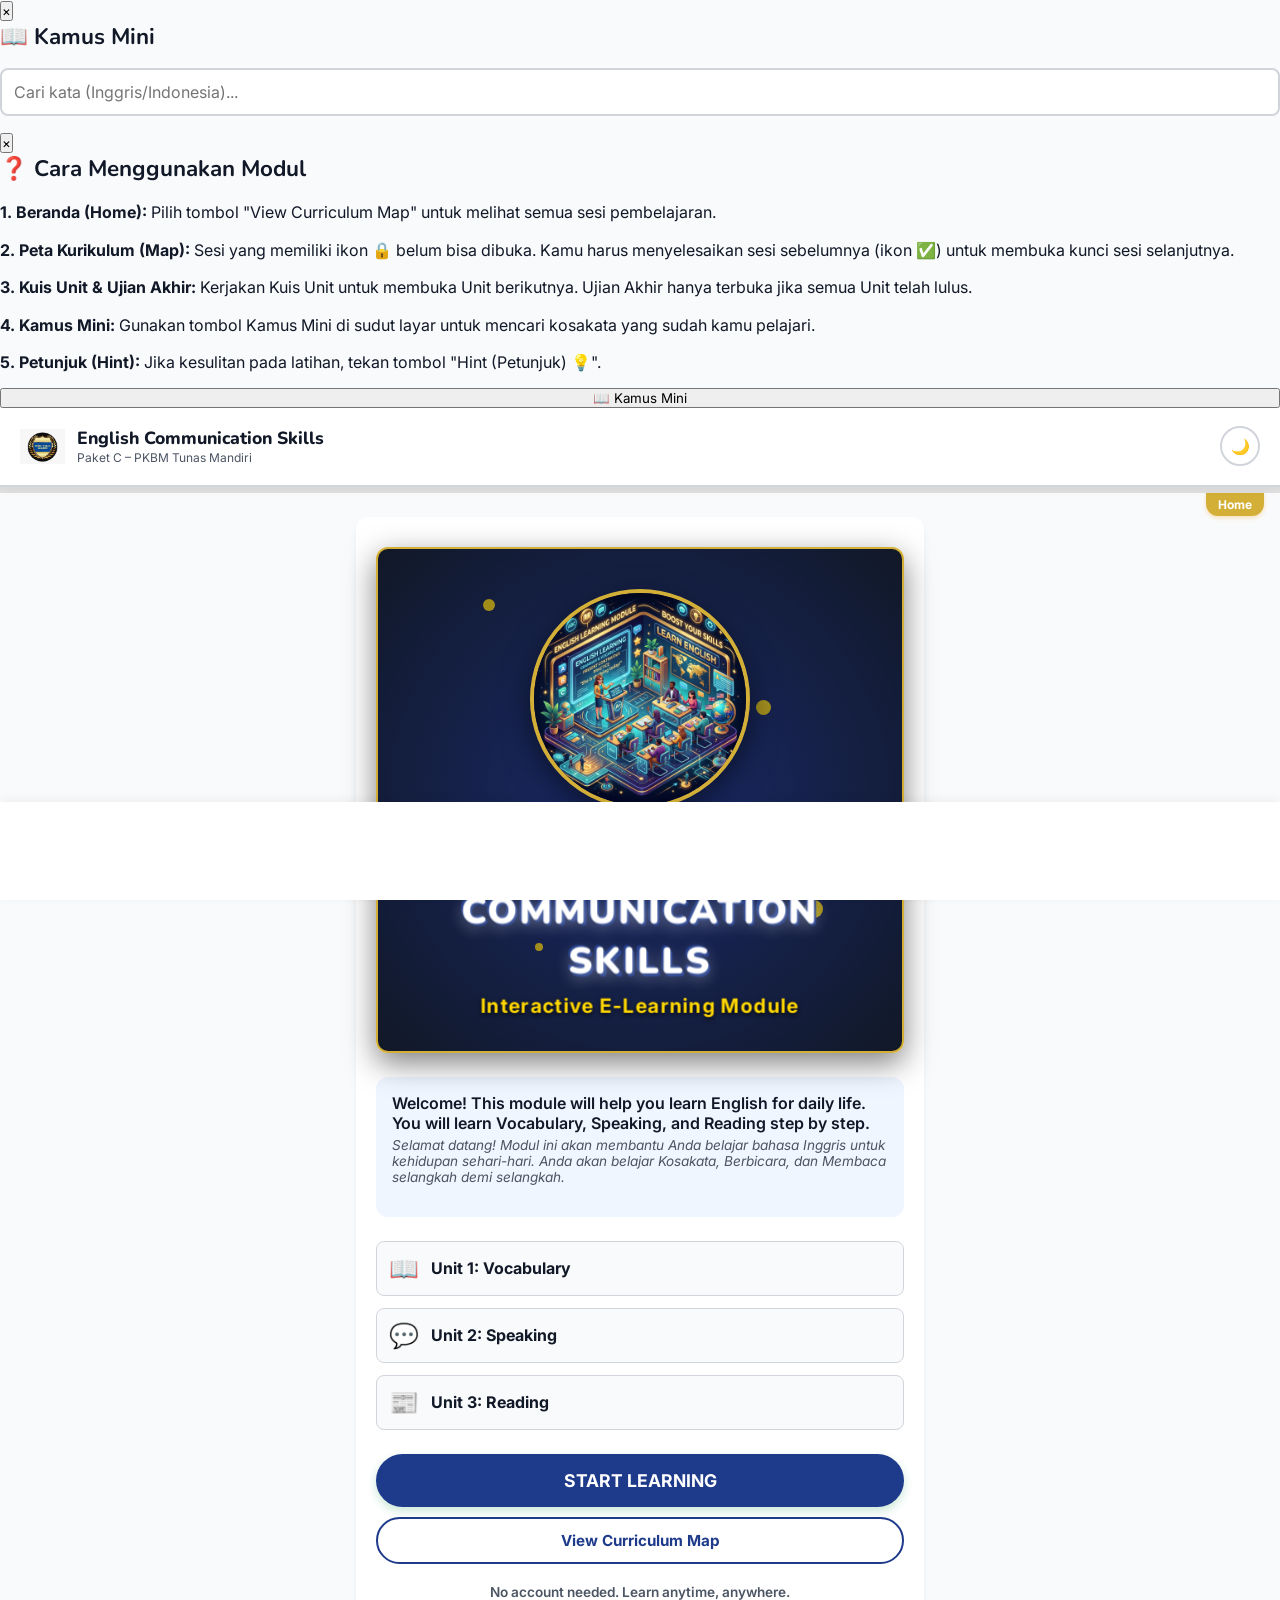
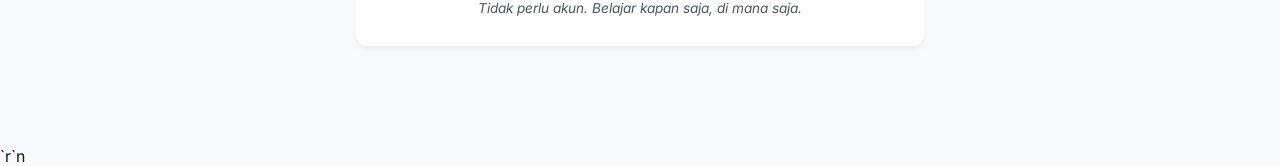
==== index3.html @ d5e82d5c "Add files via upload" ====
<!DOCTYPE html>
<html lang="en">
<head>
  <meta charset="UTF-8">
  <meta name="viewport" content="width=device-width, initial-scale=1.0, maximum-scale=1.0, user-scalable=no">
  <title>English Communication Skills – Paket C</title>
  <link rel="stylesheet" href="style.css">
</head>
<body>
<div id="kamus-modal" class="modal-overlay">
  <div class="modal-content">
    <button class="modal-close" onclick="document.getElementById('kamus-modal').style.display='none'">×</button>
    <h2>📖 Kamus Mini</h2>
    <input type="text" id="kamus-search" placeholder="Cari kata (Inggris/Indonesia)..." style="width:100%; padding:12px; font-size:1rem; border:2px solid var(--border); border-radius:8px; margin-bottom:16px;" onkeyup="searchKamus()">
    <div id="kamus-list" style="display:flex; flex-direction:column; gap:8px;"></div>
  </div>
</div>
<div id="guide-modal" class="modal-overlay">
  <div class="modal-content">
    <button class="modal-close" onclick="document.getElementById('guide-modal').style.display='none'">×</button>
    <h2>❓ Cara Menggunakan Modul</h2>
    <p style="margin-bottom:12px; line-height:1.6;"><strong>1. Beranda (Home):</strong> Pilih tombol "View Curriculum Map" untuk melihat semua sesi pembelajaran.</p>
    <p style="margin-bottom:12px; line-height:1.6;"><strong>2. Peta Kurikulum (Map):</strong> Sesi yang memiliki ikon 🔒 belum bisa dibuka. Kamu harus menyelesaikan sesi sebelumnya (ikon ✅) untuk membuka kunci sesi selanjutnya.</p>
    <p style="margin-bottom:12px; line-height:1.6;"><strong>3. Kuis Unit & Ujian Akhir:</strong> Kerjakan Kuis Unit untuk membuka Unit berikutnya. Ujian Akhir hanya terbuka jika semua Unit telah lulus.</p>
    <p style="margin-bottom:12px; line-height:1.6;"><strong>4. Kamus Mini:</strong> Gunakan tombol Kamus Mini di sudut layar untuk mencari kosakata yang sudah kamu pelajari.</p>
    <p style="margin-bottom:12px; line-height:1.6;"><strong>5. Petunjuk (Hint):</strong> Jika kesulitan pada latihan, tekan tombol "Hint (Petunjuk) 💡".</p>
  </div>
</div>
<button class="kamus-float" onclick="openKamus()">📖 Kamus Mini</button>

<div id="header" style="justify-content: space-between;">
  <div style="display:flex; align-items:center;">
    <img src="logo_pkbm.png" class="logo-icon" alt="PKBM Logo" onerror="this.src='https://via.placeholder.com/45?text=Logo'">
    <div>
      <div class="logo-text">English Communication Skills</div>
      <div class="logo-sub">Paket C – PKBM Tunas Mandiri</div>
    </div>
  </div>
  <button id="theme-toggle" class="btn btn-outline" style="padding: 8px; border-radius: 50%; width:40px; height:40px; display:flex; align-items:center; justify-content:center; border: 2px solid var(--border); background: var(--surface); color: var(--text-main);" onclick="toggleTheme()">🌙</button>
</div>

<div id="prog-wrap">
  <div id="prog-bar"></div>
  <div id="prog-text">Home</div>
</div>

<div id="app"></div>

<div id="footer">
  <button id="btn-back" class="btn btn-outline" onclick="goBack()" style="visibility:hidden;">← Back</button>
  <button id="btn-next" class="btn btn-primary" onclick="goNext()" style="visibility:hidden; width: 100%; justify-content: center;">Next →</button>
</div>

<script src="data.js"></script>`r`n<script src="app.js"></script>
</body>
</html>
---- style.css ----
@import url('https://fonts.googleapis.com/css2?family=Nunito:wght@400;600;700;800&family=Inter:wght@400;500;600;700&display=swap');

    :root {
      --primary: #1E3A8A;
      --primary-light: #EFF6FF;
      --primary-dark: #111827;
      --accent: #D4AF37;
      --accent-light: #FEF3C7;
      --bg: #F9FAFB;
      --surface: #FFFFFF;
      --text-main: #111827;
      --text-sub: #4B5563;
      --border: #D1D5DB;
      --success: #059669;
      --success-bg: #D1FAE5;
      --error: #DC2626;
      --error-bg: #FEE2E2;
      --locked: #9CA3AF;
      --r-sm: 8px;
      --r-md: 12px;
      --tr: all 0.2s ease;
      --sh: 0 4px 6px rgba(0,0,0,0.05);
    }

    [data-theme="dark"] {
      --primary: #60A5FA;
      --primary-light: #1E3A8A;
      --primary-dark: #EFF6FF;
      --accent: #FCD34D;
      --accent-light: #78350F;
      --bg: #111827;
      --surface: #1F2937;
      --text-main: #F9FAFB;
      --text-sub: #9CA3AF;
      --border: #374151;
      --success: #34D399;
      --success-bg: #064E3B;
      --error: #F87171;
      --error-bg: #7F1D1D;
      --locked: #4B5563;
      --sh: 0 4px 6px rgba(0,0,0,0.3);
    }

    * { box-sizing: border-box; margin: 0; padding: 0; font-family: 'Inter', sans-serif; }
    html { font-size: 16px; background: var(--bg); color: var(--text-main); }
    body { min-height: 100vh; display: flex; flex-direction: column; overflow-x: hidden; }

    /* Header */
    #header { background: var(--surface); padding: 16px 20px; display: flex; align-items: center; box-shadow: 0 2px 10px rgba(0,0,0,0.05); position: sticky; top: 0; z-index: 100; border-bottom: 2px solid var(--border); }
    .logo-icon { width: 45px; height: 45px; margin-right: 12px; object-fit: contain; }
    .logo-text { font-family: 'Nunito', sans-serif; font-weight: 800; font-size: 1.1rem; color: var(--primary-dark); line-height: 1.2; }
    .logo-sub { font-size: 0.75rem; color: var(--text-sub); }
    
    /* Progress Bar */
    #prog-wrap { background: #E0E0E0; height: 6px; width: 100%; position: relative; }
    #prog-bar { background: var(--accent); height: 100%; width: 0%; transition: width 0.3s ease; }
    #prog-text { 
      background: var(--accent); color: #fff; font-size: 0.75rem; font-weight: 700;
      padding: 4px 12px; border-radius: 0 0 12px 12px; position: absolute; top: 6px; right: 16px;
      box-shadow: 0 2px 4px rgba(245, 166, 35, 0.3);
    }

    /* Main Container */
    #app { flex: 1; padding: 24px 16px 80px; max-width: 600px; margin: 0 auto; width: 100%; }

    /* Footer Navigation */
    #footer {
      position: fixed; bottom: 0; left: 0; right: 0; background: var(--surface);
      padding: 16px; display: flex; justify-content: space-between; align-items: center;
      box-shadow: 0 -2px 10px rgba(0,0,0,0.05); z-index: 100;
    }
    .btn {
      padding: 12px 24px; border-radius: 50px; font-weight: 700; font-size: 0.95rem;
      cursor: pointer; transition: var(--tr); border: none; display: flex; align-items: center; gap: 8px;
    }
    .btn-outline { background: var(--surface); border: 2px solid var(--primary); color: var(--primary); }
    .btn-outline:hover { background: var(--primary-light); }
    .btn-primary { background: var(--primary); color: #fff; box-shadow: 0 4px 10px rgba(76, 175, 120, 0.3); }
    .btn-primary:hover { background: var(--primary-dark); transform: translateY(-2px); }
    .btn-primary:disabled { background: var(--locked); box-shadow: none; cursor: not-allowed; transform: none; }

    /* Shared UI */
    .card { background: var(--surface); border-radius: var(--r-md); padding: 20px; box-shadow: var(--sh); margin-bottom: 20px; }
    h1 { font-family: 'Nunito', sans-serif; font-weight: 800; font-size: 1.8rem; margin-bottom: 12px; color: var(--primary-dark); }
    h2 { font-family: 'Nunito', sans-serif; font-weight: 700; font-size: 1.4rem; margin-bottom: 16px; color: var(--text-main); }
    h3 { font-family: 'Nunito', sans-serif; font-weight: 700; font-size: 1.1rem; margin-bottom: 8px; color: var(--text-main); }
    
    .instr-eng { font-weight: 600; font-size: 1rem; color: var(--text-main); margin-bottom: 4px; }
    .instr-ind { font-size: 0.85rem; color: var(--text-sub); font-style: italic; margin-bottom: 16px; }

    /* Home Map */
    .unit-box { border: 2px solid var(--primary-light); border-radius: var(--r-md); margin-bottom: 24px; overflow: hidden; background: var(--surface); }
    .unit-hdr { background: var(--primary-light); padding: 16px; cursor: pointer; display: flex; justify-content: space-between; align-items: center; }
    .unit-title { font-family: 'Nunito', sans-serif; font-weight: 800; font-size: 1.1rem; color: var(--primary-dark); }
    .unit-prog { font-size: 0.85rem; font-weight: 600; color: var(--primary); background: #fff; padding: 4px 10px; border-radius: 50px; }
    .session-list { padding: 12px; display: flex; flex-direction: column; gap: 8px; }
    .sess-btn {
      padding: 12px 16px; border-radius: var(--r-sm); border: 1px solid var(--border);
      background: var(--surface); text-align: left; display: flex; align-items: center;
      cursor: pointer; transition: var(--tr); width: 100%; font-size: 0.95rem; font-weight: 600;
    }
    .sess-btn:hover:not(:disabled) { border-color: var(--primary); background: var(--primary-light); }
    .sess-btn.locked { background: var(--bg); color: var(--locked); border-color: var(--border); cursor: not-allowed; }
    .sess-btn.completed { border-color: var(--primary); border-left: 4px solid var(--primary); }
    .sess-icon { width: 30px; font-size: 1.2rem; flex-shrink: 0; text-align: center; margin-right: 8px;}
    
    /* Exercises */
    .ex-card { border: 1px solid var(--border); border-radius: var(--r-md); padding: 16px; margin-bottom: 20px; }
    .mcq-opts { display: flex; flex-direction: column; gap: 10px; margin-bottom: 10px; }
    .mcq-opt {
      padding: 14px; border: 2px solid var(--border); border-radius: var(--r-sm);
      background: var(--surface); font-size: 0.95rem; font-weight: 500; text-align: left;
      cursor: pointer; transition: var(--tr); color: var(--text-main);
    }
    .mcq-opt:hover:not(:disabled) { border-color: var(--accent); background: var(--accent-light); }
    .mcq-opt.correct { border-color: var(--success); background: var(--success-bg); color: var(--success); font-weight: 700; }
    .mcq-opt.wrong { border-color: var(--error); background: var(--error-bg); color: var(--error); }
    .mcq-opt:disabled { cursor: default; }

    .fb-box { padding: 12px; border-radius: var(--r-sm); margin-top: 12px; font-size: 0.9rem; display: none; animation: fadeIn 0.3s ease; }
    .fb-box.ok { background: var(--success-bg); border: 1px solid var(--success); color: var(--success); display: block; }
    .fb-box.err { background: var(--error-bg); border: 1px solid var(--error); color: var(--error); display: block; }
    .fb-ind { font-size: 0.8rem; font-style: italic; margin-top: 4px; opacity: 0.9; }

    /* Fill in the blank */
    .fill-sentence { font-size: 1.05rem; font-weight: 600; line-height: 1.6; margin-bottom: 16px; }
    .fill-blank { display: inline-block; min-width: 80px; border-bottom: 2px solid var(--primary); padding: 0 8px; text-align: center; color: var(--primary); }
    .fill-opts { display: flex; gap: 10px; flex-wrap: wrap; }
    .fill-opt { padding: 8px 16px; border-radius: 50px; border: 2px solid var(--border); background: var(--surface); cursor: pointer; font-weight: 600; }
    .fill-opt.correct { border-color: var(--success); background: var(--success-bg); color: var(--success); }
    .fill-opt.wrong { border-color: var(--error); background: var(--error-bg); color: var(--error); }

    /* Matching */
    .match-grid { display: flex; gap: 16px; margin-bottom: 16px; }
    @media(max-width: 400px) { .match-grid { flex-direction: column; } }
    .match-col { display: flex; flex-direction: column; gap: 8px; flex: 1; }
    .match-btn { padding: 12px; border: 2px solid var(--border); border-radius: var(--r-sm); background: var(--surface); cursor: pointer; font-size: 0.9rem; text-align: center; }
    .match-btn.sel { border-color: var(--accent); background: var(--accent-light); }
    .match-btn.matched { border-color: var(--success); background: var(--success-bg); color: var(--success); opacity: 0.6; cursor: default; }
    .match-btn.shake { animation: shake 0.4s; border-color: var(--error); background: var(--error-bg); color: var(--error); }

    /* Flashcards */
    .fc-grid { display: grid; grid-template-columns: repeat(auto-fit, minmax(120px, 1fr)); gap: 16px; margin-bottom: 20px; }
    .fc { perspective: 1000px; cursor: pointer; height: 140px; }
    .fc-inner { position: relative; width: 100%; height: 100%; text-align: center; transition: transform 0.6s; transform-style: preserve-3d; }
    .fc.flipped .fc-inner { transform: rotateY(180deg); }
    .fc-front, .fc-back { position: absolute; width: 100%; height: 100%; backface-visibility: hidden; display: flex; flex-direction: column; justify-content: center; align-items: center; border-radius: var(--r-md); border: 2px solid var(--border); background: var(--surface); box-shadow: var(--sh); }
    .fc-back { transform: rotateY(180deg); background: var(--primary-light); border-color: var(--primary); }
    .fc-icon { font-size: 3rem; margin-bottom: 8px; }
    .fc-text { font-weight: 700; font-size: 1.1rem; }
    .fc-phon { font-size: 0.85rem; color: var(--text-sub); font-style: italic; }

    /* Warmup Blanks */
    .wu-box { background: var(--surface); padding: 16px; border-radius: var(--r-md); border: 2px solid var(--primary-light); text-align: center; margin-bottom: 20px; }
    .wu-img { width: 100%; max-width: 300px; border-radius: var(--r-sm); margin-bottom: 16px; }
    .wu-item { display: inline-flex; align-items: center; margin: 8px; font-weight: 600; font-size: 1.1rem; }
    .wu-blank { min-width: 80px; height: 32px; border-bottom: 2px solid var(--accent); margin-left: 8px; display: inline-flex; align-items: center; justify-content: center; color: var(--accent); cursor: pointer; background: var(--accent-light); border-radius: 4px; padding: 0 10px; transition: var(--tr); }
    .wu-blank:hover { background: #FFE0B2; }
    .wu-blank.revealed { background: transparent; border-bottom-color: var(--success); color: var(--success); cursor: default; }

    /* Picture MCQ */
    .pic-opts { display: flex; gap: 12px; justify-content: center; flex-wrap: wrap; margin-bottom: 16px; }
    .pic-opt { font-size: 3rem; padding: 16px; background: var(--surface); border: 2px solid var(--border); border-radius: var(--r-md); cursor: pointer; transition: var(--tr); }
    .pic-opt:hover:not(:disabled) { border-color: var(--accent); background: var(--accent-light); }
    .pic-opt.correct { border-color: var(--success); background: var(--success-bg); opacity: 1; }
    .pic-opt.wrong { border-color: var(--error); background: var(--error-bg); opacity: 0.5; }
    
    .score-txt { font-weight: 700; font-size: 1.2rem; color: var(--primary-dark); text-align: center; margin-top: 16px; animation: fadeIn 0.5s; }

    /* Drag & Drop Picture */
    .dnd-bank { display: flex; flex-wrap: wrap; gap: 10px; justify-content: center; margin-bottom: 20px; min-height: 50px; padding: 10px; background: var(--primary-light); border-radius: var(--r-md); }
    .dnd-word { padding: 8px 16px; border: 2px solid var(--primary); background: var(--surface); border-radius: 50px; cursor: pointer; font-weight: 700; transition: var(--tr); }
    .dnd-word.sel { background: var(--primary); color: #fff; transform: scale(1.05); }
    .dnd-grid { display: grid; grid-template-columns: repeat(auto-fit, minmax(100px, 1fr)); gap: 16px; }
    .dnd-item { display: flex; flex-direction: column; align-items: center; background: var(--surface); padding: 16px; border-radius: var(--r-md); border: 2px solid var(--border); box-shadow: var(--sh); text-align: center; }
    .dnd-icon { font-size: 3rem; margin-bottom: 12px; }
    .dnd-slot { width: 100%; height: 40px; border: 2px dashed var(--border); border-radius: 50px; display: flex; align-items: center; justify-content: center; cursor: pointer; font-weight: 700; font-size: 0.9rem; }
    .dnd-slot.filled { border-style: solid; border-color: var(--primary); background: var(--primary-light); color: var(--primary-dark); }
    .dnd-slot.wrong { border-color: var(--error); background: var(--error-bg); color: var(--error); }
    .dnd-slot.correct { border-color: var(--success); background: var(--success-bg); color: var(--success); }
    .dnd-ans { font-size: 0.85rem; color: var(--success); font-weight: 700; margin-top: 8px; display: none; }

    /* Fill Bank */
    .fbank-wrap { margin-bottom: 20px; }
    .fbank-bank { display: flex; flex-wrap: wrap; gap: 10px; justify-content: center; margin-bottom: 20px; padding: 12px; background: var(--bg); border-radius: var(--r-md); border: 2px dashed var(--border); }
    .fbank-word { padding: 6px 12px; border: 1px solid var(--border); background: var(--surface); border-radius: 4px; cursor: pointer; font-weight: 600; }
    .fbank-word.sel { background: var(--primary); color: white; border-color: var(--primary); }
    .fbank-word.used { opacity: 0.3; cursor: not-allowed; }
    .fbank-sent { font-size: 1.05rem; margin-bottom: 12px; padding: 10px; background: var(--surface); border-radius: var(--r-sm); border: 1px solid var(--border); }
    .fbank-slot { display: inline-block; min-width: 80px; height: 28px; border-bottom: 2px solid var(--accent); margin: 0 8px; vertical-align: middle; text-align: center; cursor: pointer; color: var(--primary-dark); font-weight: 700; background: var(--primary-light); }

    /* Num Grid */
    .num-grid { display: grid; grid-template-columns: repeat(5, 1fr); gap: 10px; margin-bottom: 20px; }
    @media(max-width: 400px) { .num-grid { grid-template-columns: repeat(4, 1fr); } }
    .num-btn { background: var(--surface); border: 2px solid var(--border); border-radius: var(--r-sm); padding: 12px 0; font-size: 1.5rem; font-weight: 700; cursor: pointer; transition: var(--tr); }
    .num-btn:hover, .num-btn.sel { background: var(--primary); color: white; border-color: var(--primary); transform: scale(1.05); }
    .num-disp { background: var(--primary-light); border: 2px dashed var(--primary); border-radius: var(--r-md); padding: 20px; text-align: center; margin-bottom: 20px; min-height: 100px; display: flex; flex-direction: column; justify-content: center; align-items: center; }
    .num-disp-word { font-size: 2.5rem; font-weight: 800; color: var(--primary-dark); line-height: 1; margin-bottom: 4px; }
    .num-disp-phon { font-size: 1.2rem; color: var(--text-sub); font-style: italic; }

    /* Cheat Sheet */
    .cs-box { border: 2px solid var(--primary-dark); border-radius: var(--r-md); background: #fff; padding: 20px; text-align: left; margin: 20px 0; box-shadow: var(--sh); color: #333; }
    .cs-title { font-size: 1.5rem; font-weight: 800; text-align: center; margin-bottom: 16px; color: var(--primary-dark); border-bottom: 2px dashed #ccc; padding-bottom: 8px; }
    .cs-grid { display: grid; grid-template-columns: 1fr 1fr; gap: 20px; }
    @media(max-width: 500px) { .cs-grid { grid-template-columns: 1fr; } }
    .cs-col-title { font-weight: 700; font-size: 1.2rem; margin-bottom: 10px; color: var(--accent); }
    .cs-item { display: flex; justify-content: space-between; border-bottom: 1px solid #eee; padding: 4px 0; font-family: monospace; font-size: 1.1rem; }

    /* Memory Game */
    .mem-grid { display: grid; grid-template-columns: repeat(4, 1fr); gap: 10px; margin-bottom: 20px; }
    .mem-card { aspect-ratio: 1; background: transparent; border: none; border-radius: var(--r-md); cursor: pointer; perspective: 1000px; padding: 0; margin: 0; outline: none; }
    .mem-card-inner { position: relative; width: 100%; height: 100%; transition: transform 0.4s; transform-style: preserve-3d; }
    .mem-card.flipped .mem-card-inner { transform: rotateY(180deg); }
    .mem-card.matched .mem-card-inner { opacity: 0.5; }
    .mem-front, .mem-back { position: absolute; width: 100%; height: 100%; backface-visibility: hidden; display: flex; align-items: center; justify-content: center; border-radius: var(--r-md); border: 2px solid var(--primary); }
    .mem-front { background: var(--primary); color: white; font-size: 2rem; }
    .mem-back { background: var(--surface); color: var(--primary-dark); transform: rotateY(180deg); font-weight: 800; font-size: 1.1rem; padding: 2px; text-align: center; }

    /* Category Sort */
    .csort-bank { display: flex; flex-wrap: wrap; gap: 8px; justify-content: center; margin-bottom: 20px; }
    .csort-word { padding: 8px 16px; background: var(--surface); border: 2px solid var(--border); border-radius: 50px; font-weight: 700; cursor: pointer; transition: var(--tr); }
    .csort-word.sel { background: var(--primary); color: white; border-color: var(--primary); transform: scale(1.05); }
    .csort-word.used { opacity: 0; pointer-events: none; }
    .csort-grid { display: grid; grid-template-columns: 1fr 1fr; gap: 12px; }
    @media(max-width: 500px) { .csort-grid { grid-template-columns: 1fr; } }
    .csort-box { background: var(--bg); border: 2px dashed var(--accent); border-radius: var(--r-md); padding: 12px; min-height: 100px; display: flex; flex-direction: column; align-items: center; cursor: pointer; }
    .csort-box-title { font-weight: 800; color: var(--accent); margin-bottom: 8px; text-align: center; width: 100%; border-bottom: 1px solid var(--border); padding-bottom: 4px; }
    .csort-items { display: flex; flex-wrap: wrap; gap: 6px; justify-content: center; width: 100%; }
    .csort-item { background: var(--primary-light); color: var(--primary-dark); font-weight: 700; padding: 4px 10px; border-radius: 50px; font-size: 0.9rem; }

    /* Story Read */
    .story-box { background: #fff; padding: 20px; border-radius: var(--r-md); box-shadow: var(--sh); border-left: 6px solid var(--primary); margin-bottom: 24px; font-size: 1.2rem; line-height: 1.8; }
    .vocab-hl { color: var(--primary-dark); font-weight: 700; text-decoration: underline dashed var(--accent); cursor: pointer; position: relative; padding: 0 2px; border-radius: 4px; transition: 0.2s; display: inline-block; }
    .vocab-hl:hover, .vocab-hl.show { background: var(--primary-light); }
    .vocab-tooltip { position: absolute; bottom: 100%; left: 50%; transform: translateX(-50%); background: var(--text); color: white; padding: 6px 10px; border-radius: 4px; font-size: 0.9rem; white-space: nowrap; opacity: 0; pointer-events: none; transition: 0.2s; z-index: 10; margin-bottom: 4px; }
    .vocab-hl.show .vocab-tooltip { opacity: 1; }

    /* Speed Round */
    .speed-wrap { text-align: center; background: var(--surface); padding: 30px 20px; border-radius: var(--r-md); border: 2px solid var(--border); margin-bottom: 24px; }
    .speed-timer-bar { height: 10px; background: var(--border); border-radius: 5px; overflow: hidden; margin-bottom: 20px; width: 100%; position: relative; }
    .speed-timer-fill { height: 100%; background: var(--accent); width: 100%; position: absolute; top: 0; left: 0; transition: width linear; }
    .speed-icon { font-size: 5rem; margin: 20px 0; }
    .speed-opts { display: grid; grid-template-columns: 1fr 1fr; gap: 10px; }

    /* Vocab Find */
    .vf-box { background: var(--surface); padding: 20px; border-radius: var(--r-md); border: 2px dashed var(--border); font-size: 1.3rem; line-height: 1.8; text-align: justify; margin-bottom: 24px; }
    .vf-word { display: inline-block; cursor: pointer; padding: 0 4px; border-radius: 4px; transition: var(--tr); }
    .vf-word:hover { background: var(--primary-light); }
    .vf-word.found { background: var(--success-bg); color: var(--success); font-weight: 700; border-bottom: 2px solid var(--success); pointer-events: none; }
    .vf-target { font-weight: 700; color: var(--primary-dark); }
    .vf-status { display: flex; justify-content: space-between; font-weight: 700; color: var(--text-sub); margin-bottom: 10px; }

    /* Dropdown Builder */
    .ddb-wrap { background: var(--surface); padding: 20px; border-radius: var(--r-md); border: 2px solid var(--primary); margin-bottom: 24px; }
    .ddb-sent { font-size: 1.3rem; line-height: 2; margin-bottom: 20px; }
    .ddb-sel { font-size: 1.1rem; padding: 4px 8px; border: 2px solid var(--border); border-radius: var(--r-sm); background: #fff; font-family: inherit; color: var(--primary-dark); font-weight: 700; cursor: pointer; outline: none; }
    .ddb-sel:focus { border-color: var(--primary); }
    .ddb-res { background: var(--primary-light); border-left: 6px solid var(--primary); padding: 16px; font-size: 1.4rem; font-weight: 700; color: var(--primary-dark); border-radius: var(--r-sm); display: none; }

    @keyframes fadeIn { from { opacity: 0; transform: translateY(-5px); } to { opacity: 1; transform: translateY(0); } }
    @keyframes shake { 0%, 100% {transform: translateX(0);} 25% {transform: translateX(-5px);} 75% {transform: translateX(5px);} }

    /* 4D Hero Section */
    .hero-4d { position: relative; background: radial-gradient(circle at center, #1a2a6c, #111827); border-radius: var(--r-md); padding: 40px 20px; text-align: center; overflow: hidden; box-shadow: 0 10px 30px rgba(0,0,0,0.5); margin-bottom: 24px; perspective: 1000px; border: 2px solid #D4AF37; }
    .hero-content { position: relative; z-index: 2; transform-style: preserve-3d; animation: floatUp 4s ease-in-out infinite alternate; }
    .hero-graphic-4d { width: 220px; height: 220px; margin: 0 auto 20px; object-fit: cover; border-radius: 50%; box-shadow: 0 10px 30px rgba(0,0,0,0.5); border: 4px solid #D4AF37; animation: pulseGlow 2s infinite alternate; position: relative; z-index: 3; }
    .hero-title-4d { font-size: 2.2rem; color: #FFF; text-transform: uppercase; font-weight: 900; letter-spacing: 2px; margin-bottom: 10px; text-shadow: 0 4px 15px rgba(255,255,255,0.4), 2px 2px 0 #1E3A8A, -2px -2px 0 #1E3A8A; transform: translateZ(50px); }
    .hero-subtitle-4d { font-size: 1.2rem; color: #FFD700; font-weight: 700; letter-spacing: 1px; transform: translateZ(30px); text-shadow: 0 2px 5px rgba(0,0,0,0.8); }
    .particle { position: absolute; background: rgba(255, 215, 0, 0.6); border-radius: 50%; pointer-events: none; }
    .p1 { width: 12px; height: 12px; top: 10%; left: 20%; animation: pFloat 3s infinite alternate; }
    .p2 { width: 18px; height: 18px; top: 70%; right: 15%; animation: pFloat 5s infinite alternate-reverse; }
    .p3 { width: 8px; height: 8px; bottom: 20%; left: 30%; animation: pFloat 4s infinite alternate; }
    .p4 { width: 15px; height: 15px; top: 30%; right: 25%; animation: pFloat 6s infinite alternate; }
    @keyframes floatUp { 0% { transform: translateY(0px) rotateX(5deg) rotateY(-5deg); } 100% { transform: translateY(-10px) rotateX(-5deg) rotateY(5deg); } }
    @keyframes pulseGlow { 0% { filter: drop-shadow(0 0 10px rgba(212, 175, 55, 0.5)); } 100% { filter: drop-shadow(0 0 40px rgba(212, 175, 55, 1)); } }
    @keyframes pFloat { 0% { transform: translateY(0) scale(1); opacity: 0.3; } 100% { transform: translateY(-40px) scale(1.5); opacity: 1; } }
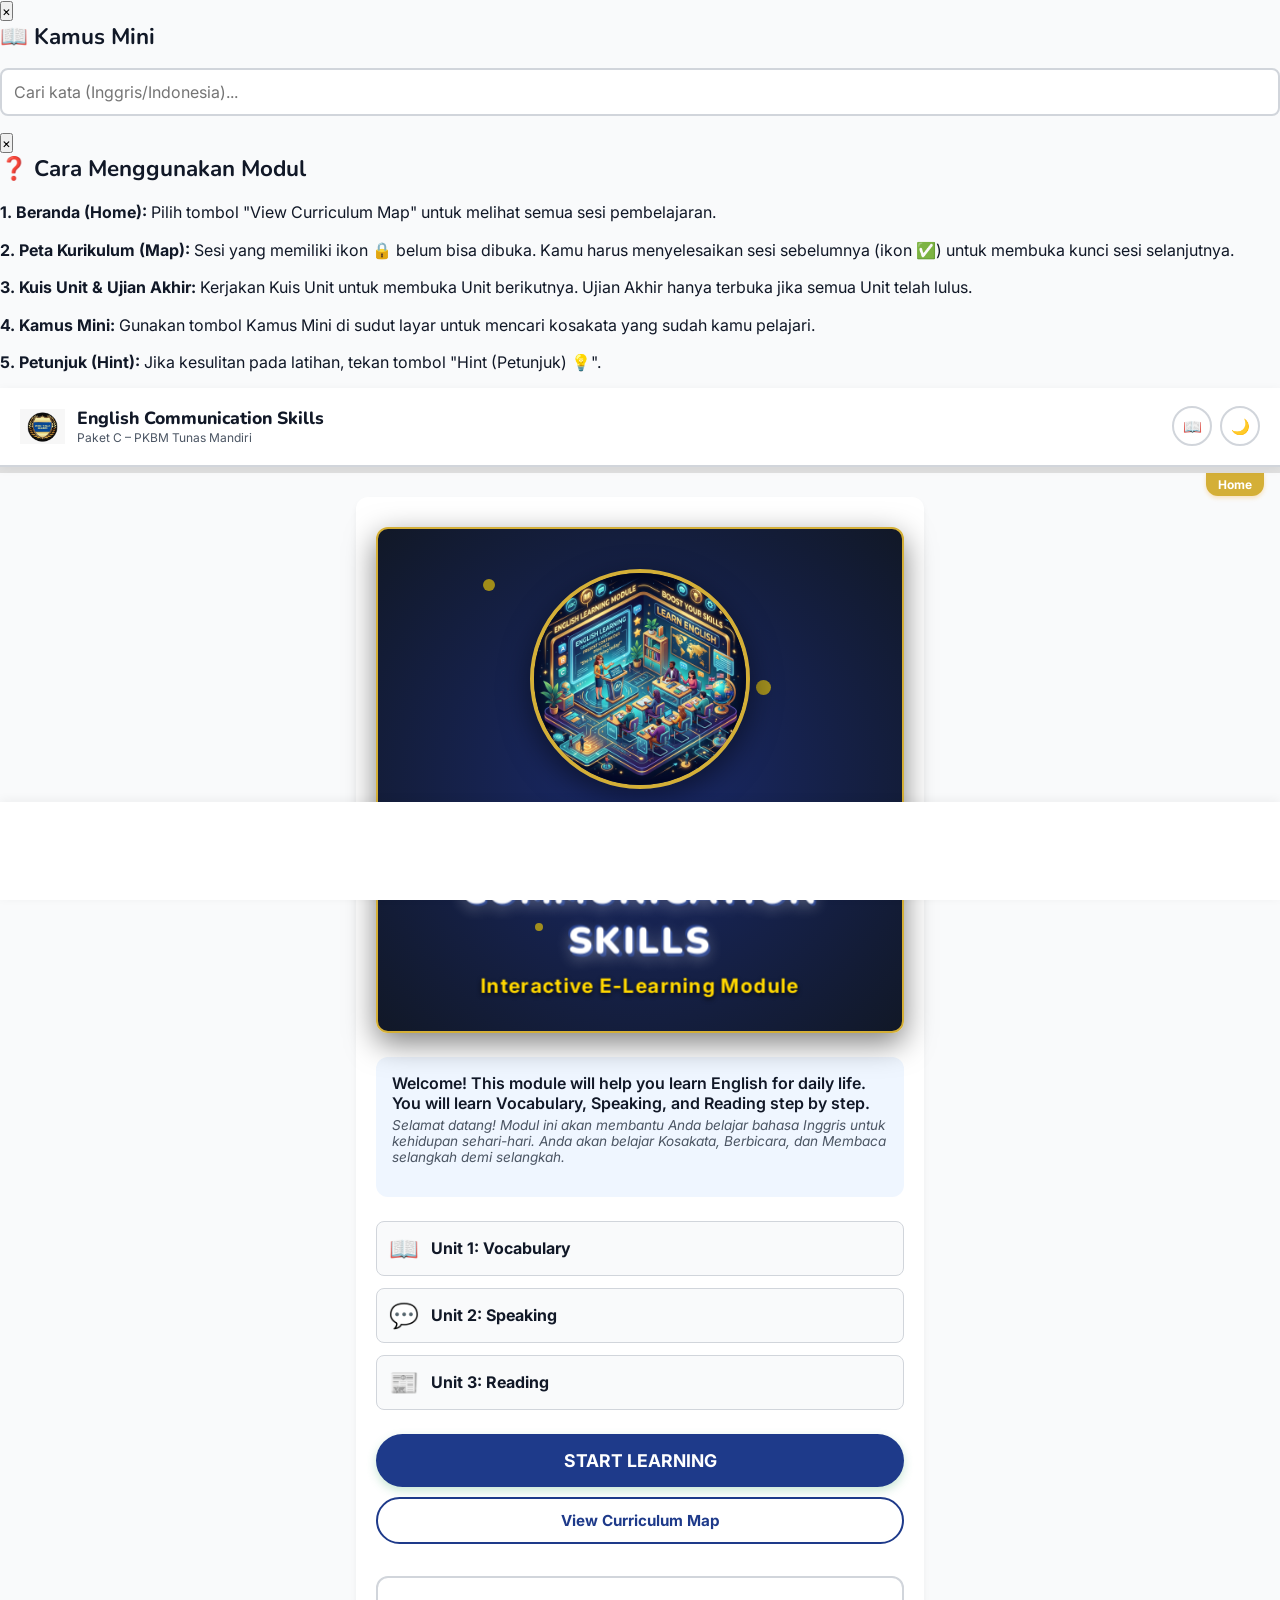
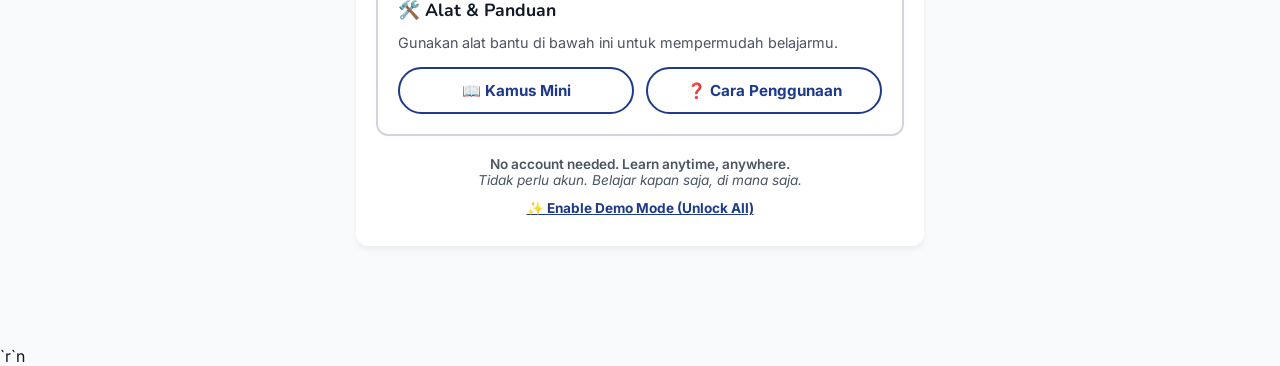
==== commit 4fe0d1bc: "Add files via upload" ====
--- a/index3.html
+++ b/index3.html
@@ -26,7 +26,7 @@
     <p style="margin-bottom:12px; line-height:1.6;"><strong>5. Petunjuk (Hint):</strong> Jika kesulitan pada latihan, tekan tombol "Hint (Petunjuk) 💡".</p>
   </div>
 </div>
-<button class="kamus-float" onclick="openKamus()">📖 Kamus Mini</button>
+
 
 <div id="header" style="justify-content: space-between;">
   <div style="display:flex; align-items:center;">
@@ -36,7 +36,10 @@
       <div class="logo-sub">Paket C – PKBM Tunas Mandiri</div>
     </div>
   </div>
-  <button id="theme-toggle" class="btn btn-outline" style="padding: 8px; border-radius: 50%; width:40px; height:40px; display:flex; align-items:center; justify-content:center; border: 2px solid var(--border); background: var(--surface); color: var(--text-main);" onclick="toggleTheme()">🌙</button>
+  <div style="display:flex; gap:8px;">
+    <button class="btn btn-outline" style="padding: 8px; border-radius: 50%; width:40px; height:40px; display:flex; align-items:center; justify-content:center; border: 2px solid var(--border); background: var(--surface); color: var(--text-main);" onclick="openKamus()" title="Kamus Mini">📖</button>
+    <button id="theme-toggle" class="btn btn-outline" style="padding: 8px; border-radius: 50%; width:40px; height:40px; display:flex; align-items:center; justify-content:center; border: 2px solid var(--border); background: var(--surface); color: var(--text-main);" onclick="toggleTheme()">🌙</button>
+  </div>
 </div>
 
 <div id="prog-wrap">
